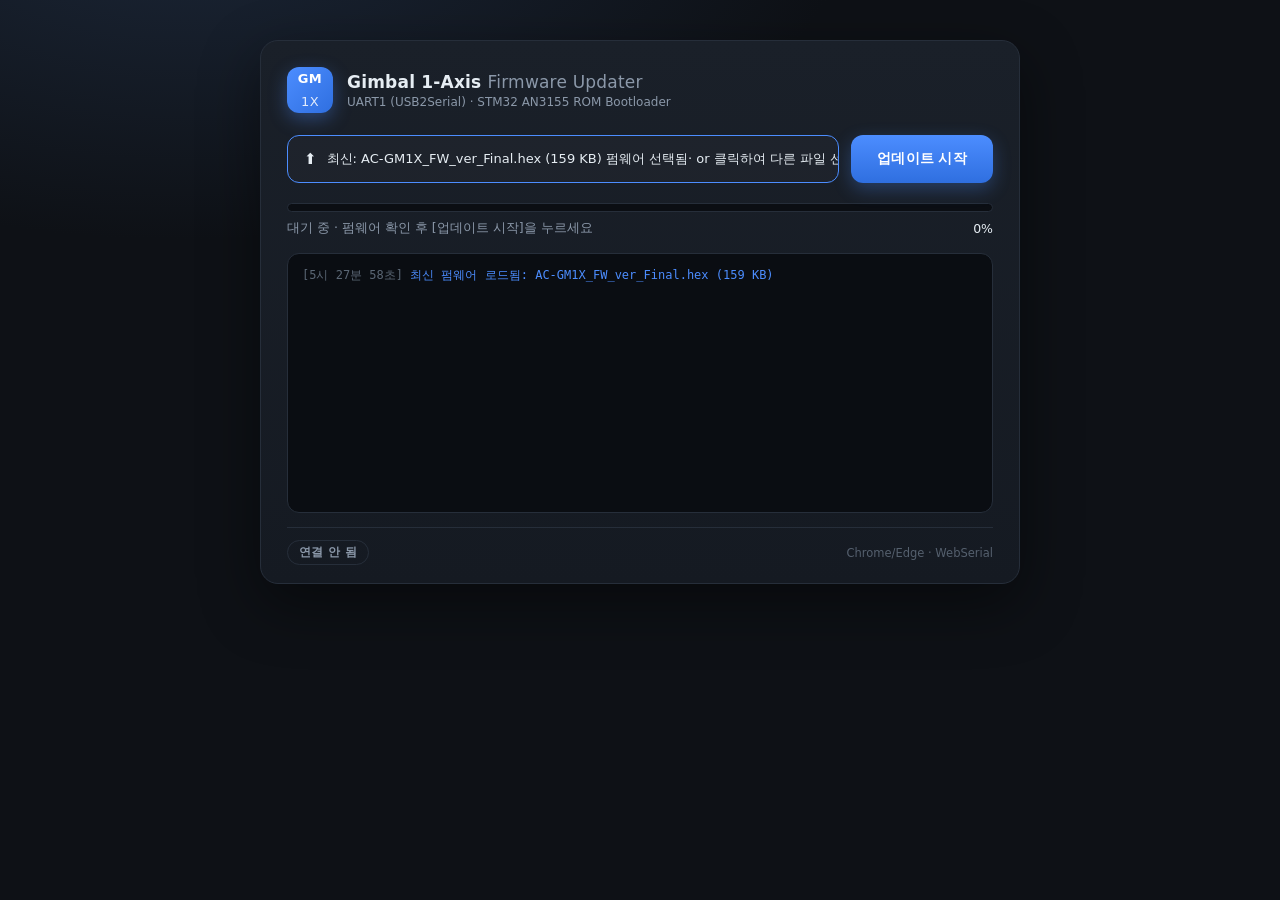
==== index.html @ 06d7fd13 "Add WebUpdater: STM32 UART1 WebSerial firmware updater (static app + bundled hex)" ====
<!DOCTYPE html>
<html lang="ko">
<head>
  <meta charset="utf-8" />
  <meta name="viewport" content="width=device-width, initial-scale=1" />
  <title>Gimbal 1-Axis · Firmware Updater</title>
  <link rel="stylesheet" href="styles.css" />
</head>
<body>
  <main class="card">
    <header class="head">
      <div class="logo">GM<span>1X</span></div>
      <div>
        <h1>Gimbal 1-Axis <em>Firmware Updater</em></h1>
        <p class="sub">UART1 (USB2Serial) · STM32 AN3155 ROM Bootloader</p>
      </div>
    </header>

    <section class="row">
      <label class="file-drop" for="fw">
        <input type="file" id="fw" accept=".hex" />
        <span class="file-ico">⬆</span>
        <span id="fileName">최신 펌웨어(AC-GM1X_FW_ver_Final.hex) 불러오는 중…</span>
      </label>
      <button id="connect" class="primary">업데이트 시작</button>
    </section>

    <section class="progress">
      <div class="bar"><div id="barFill"></div></div>
      <div class="statusline">
        <span id="status">대기 중 · 펌웨어 확인 후 [업데이트 시작]을 누르세요</span>
        <span id="pct">0%</span>
      </div>
    </section>

    <section class="log-wrap">
      <pre id="log" aria-live="polite"></pre>
    </section>

    <footer class="foot">
      <span id="badge" class="badge idle">연결 안 됨</span>
      <span class="hint">Chrome/Edge · WebSerial</span>
    </footer>
  </main>

  <script src="ihex.js"></script>
  <script src="protocol.js"></script>
  <script src="serial.js"></script>
  <script src="an3155.js"></script>
  <script src="updater.js"></script>
</body>
</html>
---- styles.css ----
:root {
  --bg: #0e1116;
  --bg2: #151a22;
  --card: #1a2029;
  --line: #262e3a;
  --fg: #e6edf3;
  --mut: #8b98a9;
  --acc: #4c8dff;
  --acc2: #2f6fe0;
  --ok: #3fb950;
  --warn: #d29922;
  --err: #f85149;
  --mono: "Cascadia Mono", "Consolas", "SFMono-Regular", Menlo, monospace;
}

* { box-sizing: border-box; }

html, body {
  margin: 0;
  min-height: 100%;
  background: radial-gradient(1200px 600px at 15% -10%, #1b2637 0%, var(--bg) 55%) fixed;
  color: var(--fg);
  font-family: "Segoe UI", system-ui, -apple-system, Roboto, sans-serif;
}

.card {
  max-width: 760px;
  margin: 40px auto;
  padding: 26px 26px 18px;
  background: linear-gradient(180deg, var(--card), var(--bg2));
  border: 1px solid var(--line);
  border-radius: 18px;
  box-shadow: 0 20px 60px rgba(0, 0, 0, .45);
}

.head { display: flex; align-items: center; gap: 14px; margin-bottom: 22px; }

.logo {
  width: 46px; height: 46px;
  display: grid; place-items: center;
  border-radius: 12px;
  background: linear-gradient(135deg, var(--acc), var(--acc2));
  font-weight: 800; font-size: 13px; letter-spacing: .5px;
  color: #fff; box-shadow: 0 6px 18px rgba(76,141,255,.35);
}
.logo span { font-weight: 500; opacity: .85; }

h1 { margin: 0; font-size: 17px; font-weight: 650; letter-spacing: .2px; }
h1 em { font-style: normal; color: var(--mut); font-weight: 500; }
.sub { margin: 3px 0 0; font-size: 12px; color: var(--mut); }

.row { display: flex; gap: 12px; align-items: stretch; margin-bottom: 20px; }

.file-drop {
  flex: 1;
  display: flex; align-items: center; gap: 10px;
  padding: 14px 16px;
  border: 1px dashed var(--line);
  border-radius: 12px;
  background: rgba(255,255,255,.02);
  cursor: pointer;
  transition: border-color .15s, background .15s;
  overflow: hidden; white-space: nowrap; text-overflow: ellipsis;
  font-size: 13px; color: var(--mut);
}
.file-drop:hover { border-color: var(--acc); background: rgba(76,141,255,.06); }
.file-drop.has-file { border-style: solid; border-color: var(--acc); color: var(--fg); }
.file-drop input { display: none; }
.file-ico { font-size: 15px; }

.primary {
  padding: 0 26px;
  border: 0; border-radius: 12px;
  background: linear-gradient(180deg, var(--acc), var(--acc2));
  color: #fff; font-size: 14px; font-weight: 650; letter-spacing: .3px;
  cursor: pointer;
  box-shadow: 0 6px 18px rgba(76,141,255,.3);
  transition: transform .08s, filter .15s;
}
.primary:hover:not(:disabled) { filter: brightness(1.08); }
.primary:active:not(:disabled) { transform: translateY(1px); }
.primary:disabled { opacity: .5; cursor: not-allowed; box-shadow: none; }

.progress { margin-bottom: 16px; }

.bar {
  height: 9px; border-radius: 999px;
  background: #0b0e13; border: 1px solid var(--line);
  overflow: hidden;
}
#barFill {
  height: 100%; width: 0%;
  background: linear-gradient(90deg, var(--acc2), var(--acc));
  border-radius: 999px;
  transition: width .25s ease;
}
#barFill.done { background: linear-gradient(90deg, #2ea043, var(--ok)); }
#barFill.fail { background: linear-gradient(90deg, #b62324, var(--err)); }

.statusline {
  display: flex; justify-content: space-between; align-items: center;
  margin-top: 8px; font-size: 12.5px; color: var(--mut);
}
#pct { font-variant-numeric: tabular-nums; color: var(--fg); }

.log-wrap {
  height: 260px; overflow: auto;
  background: #0a0d12;
  border: 1px solid var(--line);
  border-radius: 12px;
  padding: 12px 14px;
}
#log {
  margin: 0; font-family: var(--mono); font-size: 12px; line-height: 1.65;
  white-space: pre-wrap; word-break: break-all; color: #c9d4e0;
}
#log .t { color: #5b6775; }
#log .ok { color: var(--ok); }
#log .warn { color: var(--warn); }
#log .err { color: var(--err); }
#log .info { color: var(--acc); }

.foot {
  display: flex; justify-content: space-between; align-items: center;
  margin-top: 14px; padding-top: 12px; border-top: 1px solid var(--line);
}
.badge {
  font-size: 11.5px; font-weight: 600; letter-spacing: .3px;
  padding: 4px 11px; border-radius: 999px; border: 1px solid var(--line);
}
.badge.idle  { color: var(--mut); }
.badge.work  { color: var(--acc); border-color: var(--acc); }
.badge.ok    { color: var(--ok); border-color: var(--ok); }
.badge.fail  { color: var(--err); border-color: var(--err); }
.hint { font-size: 11.5px; color: #55606e; }
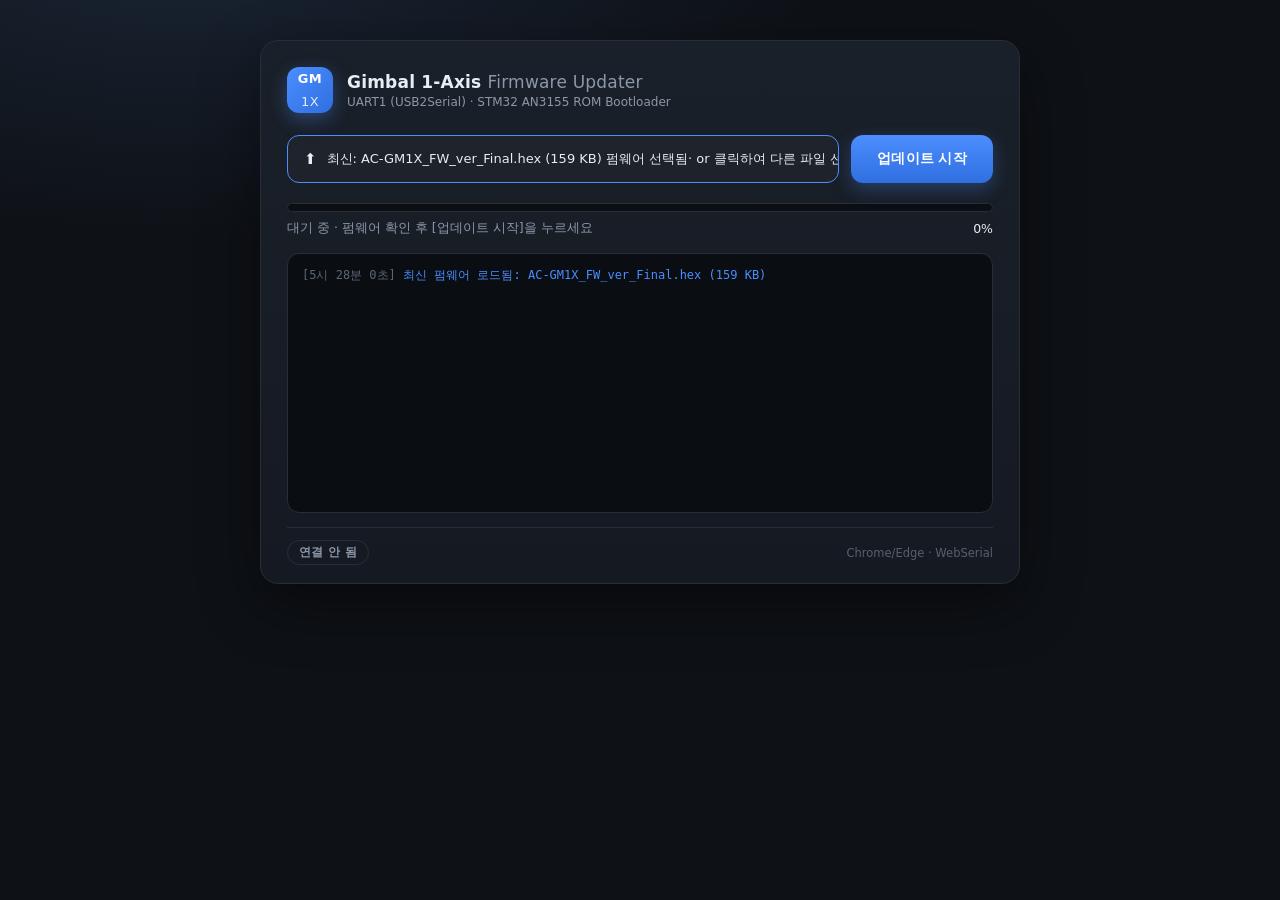
==== commit 7ed01219: "Add root index.html redirect to /Gimbal/AC-GM1X_Updater/ (+ .nojekyll)" ====
--- a/index.html
+++ b/index.html
@@ -1,52 +1,13 @@
 <!DOCTYPE html>
 <html lang="ko">
 <head>
-  <meta charset="utf-8" />
-  <meta name="viewport" content="width=device-width, initial-scale=1" />
-  <title>Gimbal 1-Axis · Firmware Updater</title>
-  <link rel="stylesheet" href="styles.css" />
+<meta charset="utf-8">
+<title>AC-GM1X Firmware Updater</title>
+<meta http-equiv="refresh" content="0; url=./Gimbal/AC-GM1X_Updater/">
+<link rel="canonical" href="./Gimbal/AC-GM1X_Updater/">
 </head>
 <body>
-  <main class="card">
-    <header class="head">
-      <div class="logo">GM<span>1X</span></div>
-      <div>
-        <h1>Gimbal 1-Axis <em>Firmware Updater</em></h1>
-        <p class="sub">UART1 (USB2Serial) · STM32 AN3155 ROM Bootloader</p>
-      </div>
-    </header>
-
-    <section class="row">
-      <label class="file-drop" for="fw">
-        <input type="file" id="fw" accept=".hex" />
-        <span class="file-ico">⬆</span>
-        <span id="fileName">최신 펌웨어(AC-GM1X_FW_ver_Final.hex) 불러오는 중…</span>
-      </label>
-      <button id="connect" class="primary">업데이트 시작</button>
-    </section>
-
-    <section class="progress">
-      <div class="bar"><div id="barFill"></div></div>
-      <div class="statusline">
-        <span id="status">대기 중 · 펌웨어 확인 후 [업데이트 시작]을 누르세요</span>
-        <span id="pct">0%</span>
-      </div>
-    </section>
-
-    <section class="log-wrap">
-      <pre id="log" aria-live="polite"></pre>
-    </section>
-
-    <footer class="foot">
-      <span id="badge" class="badge idle">연결 안 됨</span>
-      <span class="hint">Chrome/Edge · WebSerial</span>
-    </footer>
-  </main>
-
-  <script src="ihex.js"></script>
-  <script src="protocol.js"></script>
-  <script src="serial.js"></script>
-  <script src="an3155.js"></script>
-  <script src="updater.js"></script>
+<p>AC-GM1X 펌웨어 업데이터로 이동 중… <a href="./Gimbal/AC-GM1X_Updater/">AC-GM1X Firmware Updater</a></p>
+<script>location.replace('./Gimbal/AC-GM1X_Updater/');</script>
 </body>
 </html>
